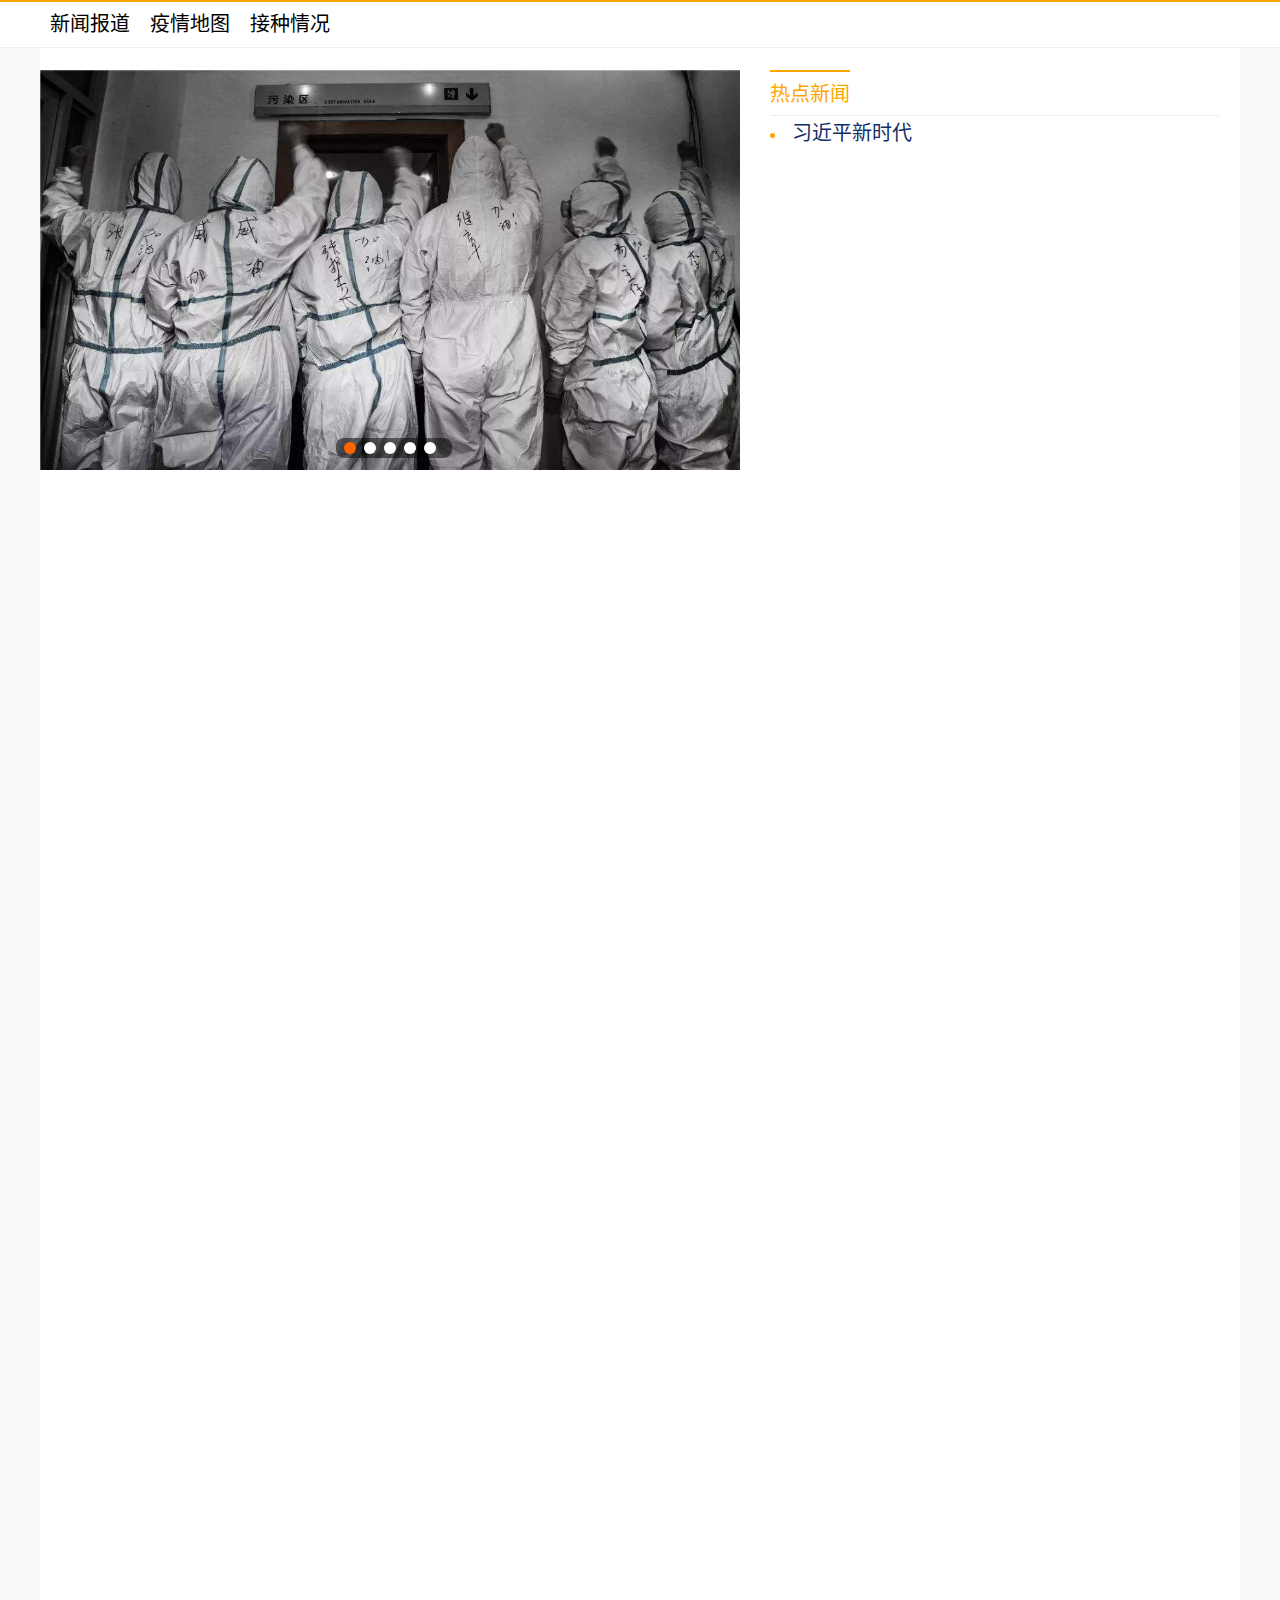
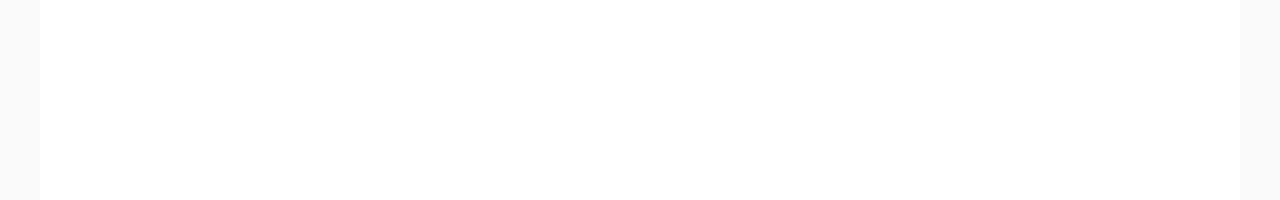
==== index.html @ 63a42c46 "test" ====
<!DOCTYPE html>
<html lang="zh-CN">
<head>
    <meta charset="UTF-8">
    <title>index</title>
    <link rel="stylesheet" href="css/slide.css">
    <link rel="stylesheet" href="css/index.css">
    <script src="js/jquery.min.js"></script>
    <script src="js/slide.js"></script>
    <style>
        .ck-slide {
            width:700px;
            height:400px;
            display:inline-block;
        }
        .ck-slide ul.ck-slide-wrapper {
            height:100%;
            width:100%;
        }
        .swrapper{
            box-sizing:border-box;
            padding-top: 70px;
            width:100%;


        }
    </style>
</head>
<body>
    <div class="nav">
        <ul id="nav-list">
            <a href="javascript:;">新闻报道</a>
            <a href="javascript:;">疫情地图</a>
            <a href="javascript:;">接种情况</a>
            <a href="javascript:;"></a>
            <a href="javascript:;"></a>
        </ul>
    </div>
    <div class="center">
        <div class="main1" style="display: block;">
            <div class="swrapper">
                <div class="ck-slide">
                    <ul class="ck-slide-wrapper">
                        <li>
                            <a href="javascript:;"><img src="images/1.jpg" alt="" ></a>
                        </li>
                        <li style="display:none">
                            <a href="javascript:;"><img src="images/2.jpg" alt="" ></a>
                        </li>
                        <li style="display:none">
                            <a href="javascript:;"><img src="images/3.jpg" alt="" ></a>
                        </li>
                        <li style="display:none">
                            <a href="javascript:;"><img src="images/4.jpg" alt="" ></a>
                        </li>
                        <li style="display:none">
                            <a href="javascript:;"><img src="images/5.jpg" alt="" ></a>
                        </li>
                    </ul>
                    <a href="javascript:;" class="ctrl-slide ck-prev">上一张</a>
                    <a href="javascript:;" class="ctrl-slide ck-next">下一张</a>
                    <div class="ck-slidebox">
                        <div class="slideWrap">
                            <ul class="dot-wrap">
                                <li class="current"><em>1</em></li>
                                <li><em>2</em></li>
                                <li><em>3</em></li>
                                <li><em>4</em></li>
                                <li><em>5</em></li>
                            </ul>
                        </div>
                    </div>
                </div>
                <div class="hotnews">
                    <div class="newstop">
                        <a href="javastript:;">热点新闻</a>
                        
                    </div>
                    <ul class="hotnew">
                        <li><a href="#">习近平新时代</a></li>
                    </ul>
                </div>
            </div>
            </div>
        </div>
        
        
    
    <script>
        $('.ck-slide').ckSlide({
            autoPlay:true
            /*dir:"x"*/
        });
    </script>
</body>
</html>
---- css/slide.css ----
.ck-slide ul {
    margin:0;
    padding:0;
    list-style-type:none;
    width:100%;
    height:100%;
}
.ck-slide {

    overflow:hidden;
    position:relative;
    /* left:calc(50% - 450px); */
}
.ck-slide ul.ck-slide-wrapper {
    top:0;
    left:0;
    z-index:1;
    margin:0;
    padding:0;
    position:absolute;
}
.ck-slide ul.ck-slide-wrapper li {
    position:absolute;
    width:100%;
    height:100%;
}
/* .ck-slide .ck-ctrl {
    
} */
.ck-slide ul.ck-slide-wrapper li img{
    width:100%;
    height:100%;
}
.ck-slide .ck-prev,
.ck-slide .ck-next {
    top:50%;
    z-index:2;
    width:35px;
    height:70px;
    opacity:.15;
    background:red;
    margin-top:-35px;
    position:absolute;
    border-radius:3px;
    text-indent:-9999px;
    background-repeat:no-repeat;
    transition:opacity .2s linear 0s;
}
.ck-slide .ck-prev {
    left:5px;
    background:url(../images/arrow-left.png) #000 no-repeat center center;
}
.ck-slide .ck-next {
    right:5px;
    background:url(../images/arrow-right.png) #000 no-repeat center center;
}
.ck-slidebox {
    left:50%;
    z-index:30;
    position:absolute;
    bottom:12px;
}
.ck-slidebox ul {
    height:20px;
    padding:0 4px;
    background:rgba(0,0,0,0.5);
    border-radius:8px;
}
.ck-slidebox ul li {
    float:left;
    height:12px;
    margin:4px 4px;
}
.ck-slidebox ul li em {
    width:12px;
    height:12px;
    cursor:pointer;
    background:#fff;
    border-radius:100%;
    text-indent:-9999px;
    display:block;
}
.ck-slidebox ul li.current em {
    background:#FE6500;
}
.ck-slidebox ul li em:hover {
    background:#FE6500;
}
/* .ck-slidebox .dot-wrap {
    
}
.ck-slidebox .slideWrap{
} */
.ck-slide-wrapper{
    width:100%;
    height:100%;
}
---- css/index.css ----
*{
    padding: 0;
    margin: 0;
    /* list-style: none; */

}
a{
    color:black;
    text-decoration:none;
}
body{
    background-color: #fafafa;
}
.center{
    width:1200px;
    margin:0 auto;
    position:relative;
    height:1800px;
    background-color: #fff;
}
.nav{
    width: 100%;
    height: 45px;
    position:fixed;
    border-top: 2px orange solid;
    border-bottom: 0.5px #edeef0 solid;
    z-index: 100;
    background-color:  white;
}
.nav ul{
   margin: 0 auto; 
   width:1200px;
   height:100%;
}
.nav a{
    float:left;
    width:100px;
    height:100%;
    text-align: center;
    line-height:45px;
    font-size:20px;
}
.nav a:hover{
    background-color: #edeef0;
    color:orange;
}
.hotnews{
    width:calc(100% - 710px);
    height:400px;
    float: right;
    box-sizing: border-box;
    padding:0 20px
    
}
.newstop{
    height:45px;
    width:100%;
    border-bottom: 1px solid #edeef0;
}
.newstop a{
    border-top: 2px solid orange;
    height:45px;
    color:orange;
    font-size:20px;
    
    text-align: left;
    line-height:45px;
    display:inline-block;
}
.hotnew{
    height:calc(100% - 45px);
    width: 100%;
    list-style-position: inside;
    color:orange;
    
}
.hotnew li a{
    color:#122e67;
    font: 20px "SimSun","����","Arial Narrow",HELVETICA;
    height: 35px;
    display: inline-block;
    line-height: 35px;
}
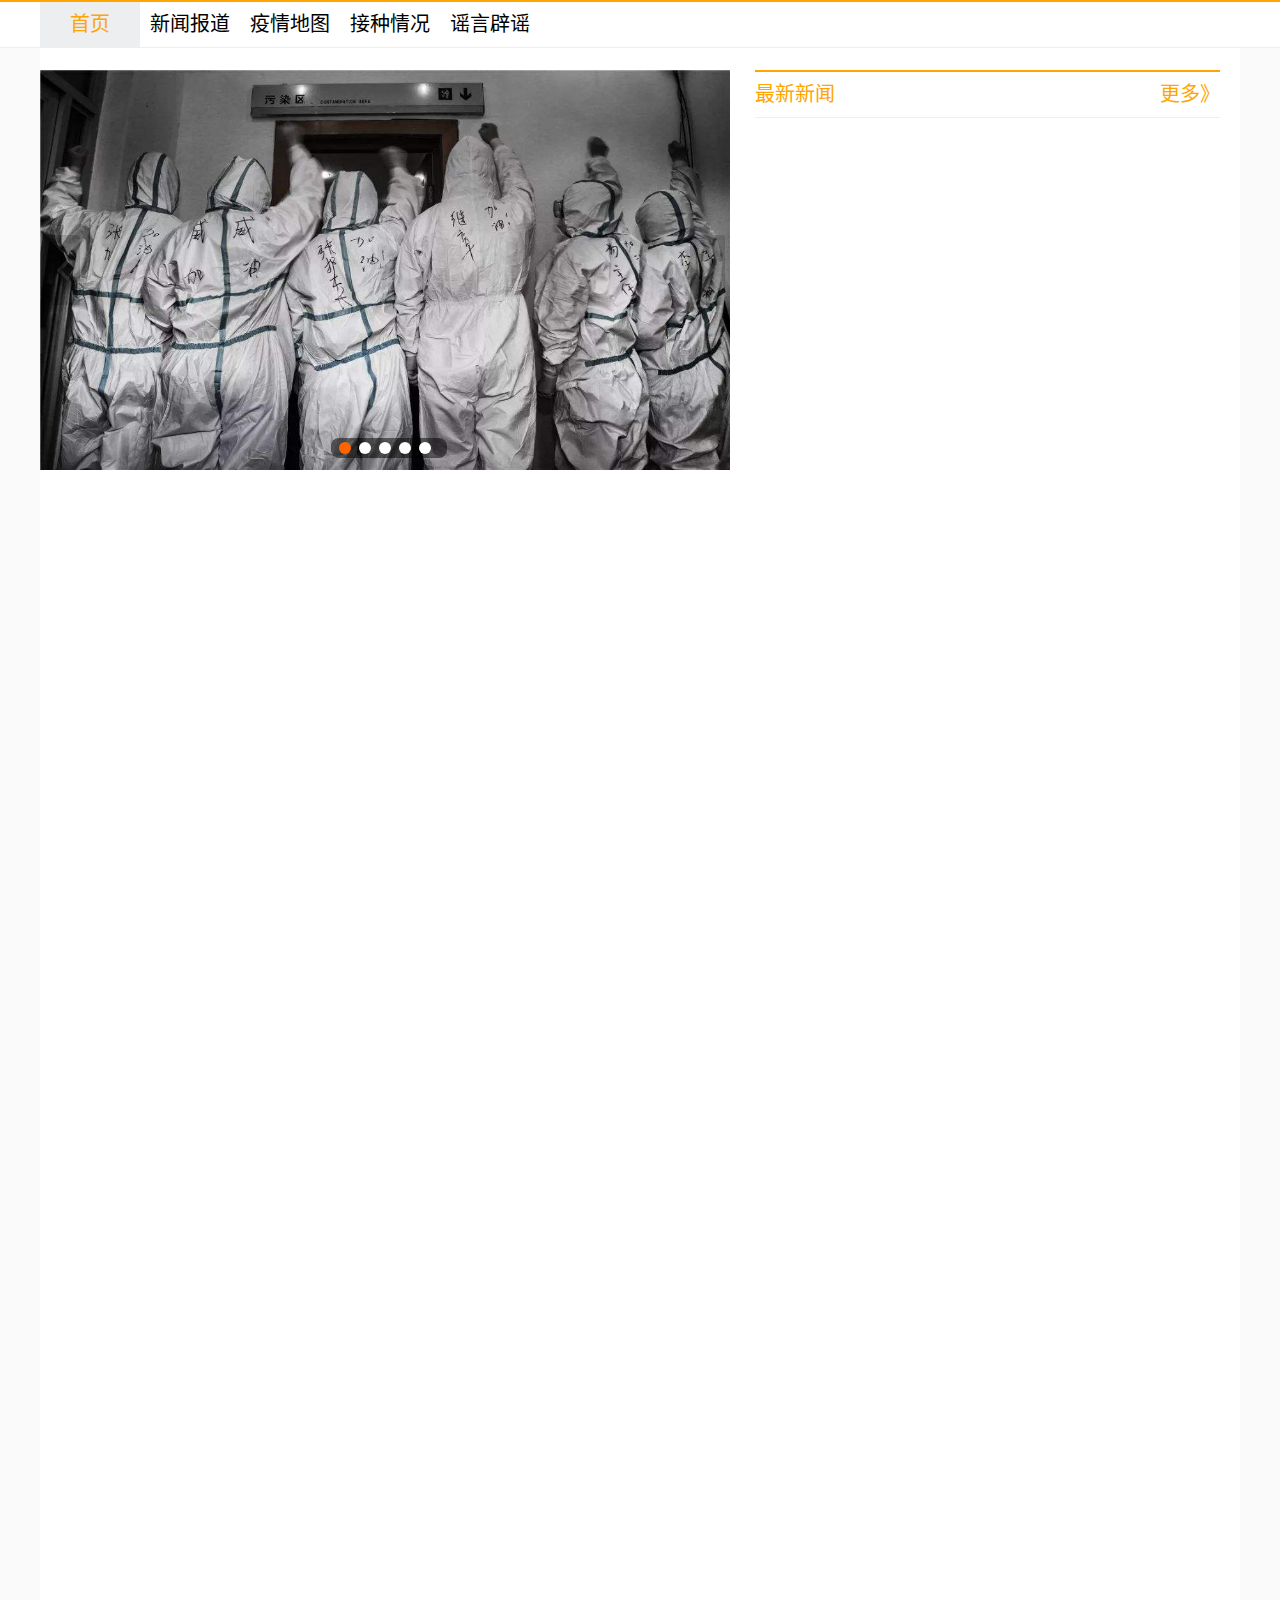
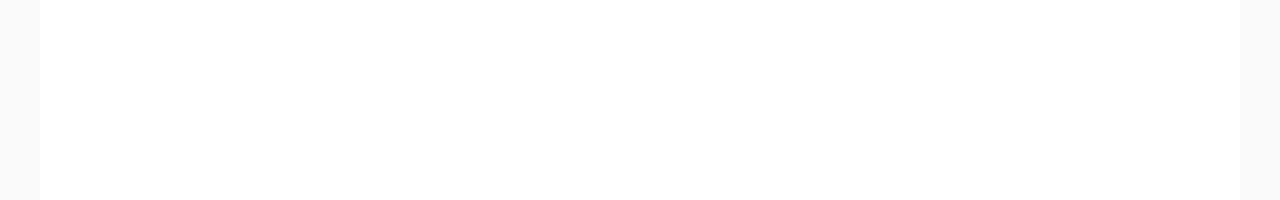
==== commit 6a447f08: "素材" ====
--- a/index.html
+++ b/index.html
@@ -9,7 +9,7 @@
     <script src="js/slide.js"></script>
     <style>
         .ck-slide {
-            width:700px;
+            width:690px;
             height:400px;
             display:inline-block;
         }
@@ -29,11 +29,12 @@
 <body>
     <div class="nav">
         <ul id="nav-list">
+            <a href="javascript:;">首页</a>
             <a href="javascript:;">新闻报道</a>
-            <a href="javascript:;">疫情地图</a>
+            <a href="#map">疫情地图</a>
             <a href="javascript:;">接种情况</a>
-            <a href="javascript:;"></a>
-            <a href="javascript:;"></a>
+            <a href="javascript:;">谣言辟谣</a>
+            
         </ul>
     </div>
     <div class="center">
@@ -72,19 +73,33 @@
                     </div>
                 </div>
                 <div class="hotnews">
-                    <div class="newstop">
-                        <a href="javastript:;">热点新闻</a>
-                        
+                    <div class="newstop" >
+                        <a href="javastript:;" >最新新闻</a>
+                        <a href="javastript:;" style="float:right">更多》</a>
                     </div>
                     <ul class="hotnew">
-                        <li><a href="#">习近平新时代</a></li>
+                        <!-- <li><a href="#">习近平新时代</a></li> -->
                     </ul>
                 </div>
             </div>
             </div>
+            <div class="content" style="display: block" data-index="0">
+                
+            </div>   
+            <div class="content" style="display: none" data-index="1">
+        
+            </div>
+            <div class="content" id="map" style="display: none" data-index="2">
+                111
+            </div>   
+            <div class="content" style="display: none" data-index="3">
+        
+            </div>   
+            <div class="content" style="display: none" data-index="4">
+        
+            </div>    
         </div>
-        
-        
+         
     
     <script>
         $('.ck-slide').ckSlide({
@@ -92,5 +107,8 @@
             /*dir:"x"*/
         });
     </script>
+    <script src="js/index.js"></script>
+    
+    
 </body>
 </html>--- a/css/index.css
+++ b/css/index.css
@@ -45,7 +45,7 @@
     color:orange;
 }
 .hotnews{
-    width:calc(100% - 710px);
+    width:calc(100% - 695px);
     height:400px;
     float: right;
     box-sizing: border-box;
@@ -56,9 +56,10 @@
     height:45px;
     width:100%;
     border-bottom: 1px solid #edeef0;
+    border-top: 2px solid orange;
 }
 .newstop a{
-    border-top: 2px solid orange;
+    
     height:45px;
     color:orange;
     font-size:20px;
@@ -67,6 +68,11 @@
     line-height:45px;
     display:inline-block;
 }
+/* .newstop a:hover{
+    
+    
+} */
+
 .hotnew{
     height:calc(100% - 45px);
     width: 100%;
@@ -80,4 +86,11 @@
     height: 35px;
     display: inline-block;
     line-height: 35px;
+}
+.hotnew>li>a:hover{
+    color: orange;
+
+}
+.content{
+    width: 100%;
 }